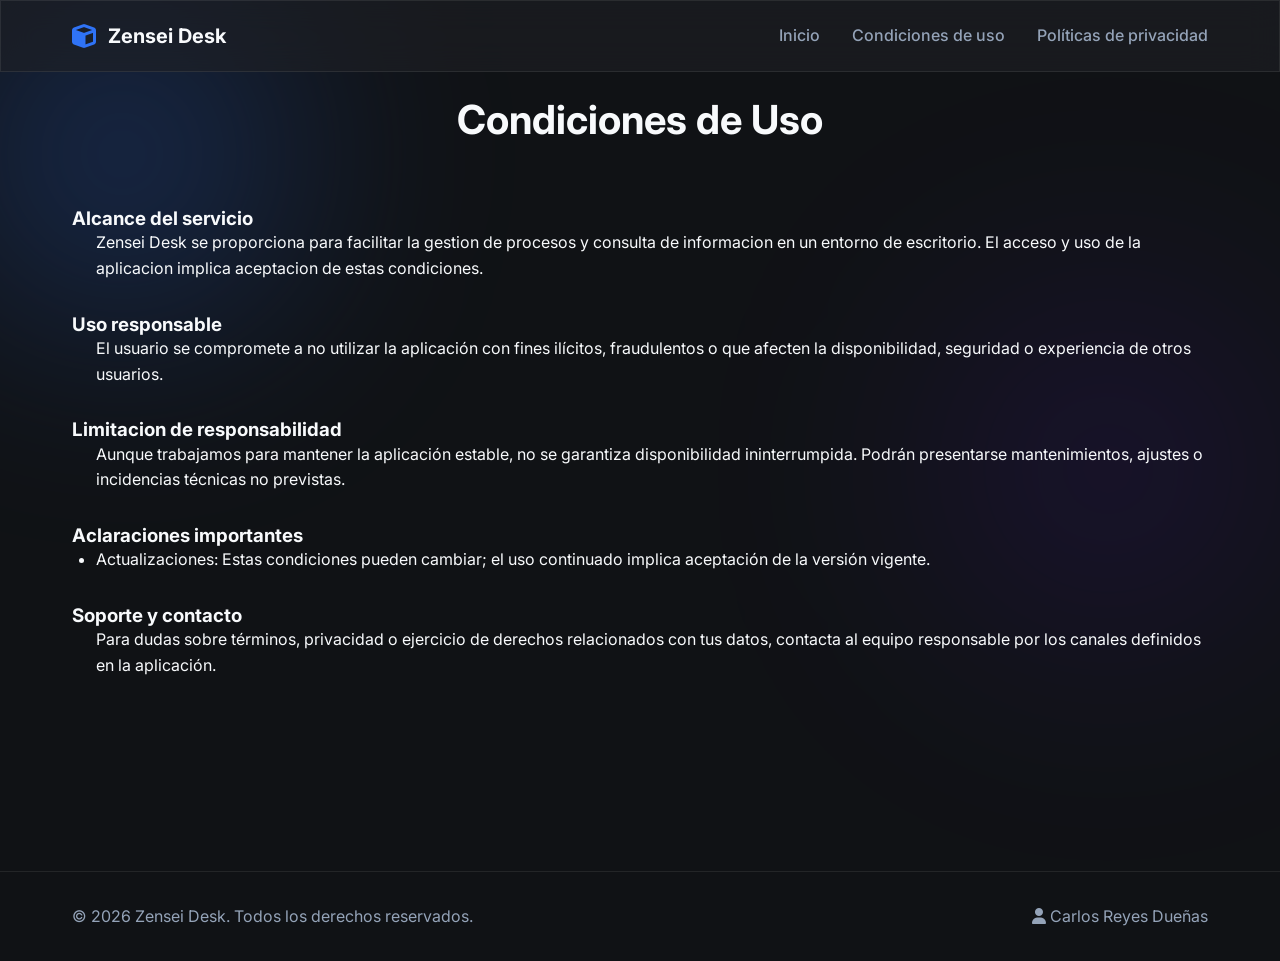
==== condiciones.html @ 5dd376e8 "Se agregan espacios para condiciones de uso y políticas de privacidad." ====
<!doctype html>
<html lang="es" class="dark">
    <head>
        <meta charset="UTF-8" />
        <meta name="viewport" content="width=device-width, initial-scale=1.0" />
        <title>Condiciones de Uso - Zensei Desk</title>
        <meta name="description" content="Condiciones de uso de Zensei Desk" />
        <!-- Google Fonts -->
        <link rel="preconnect" href="https://fonts.googleapis.com" />
        <link rel="preconnect" href="https://fonts.gstatic.com" crossorigin />
        <link
            href="https://fonts.googleapis.com/css2?family=Inter:wght@300;400;500;600;700&display=swap"
            rel="stylesheet"
        />
        <link rel="stylesheet" href="css/styles.css" />
        <link
            rel="stylesheet"
            href="https://cdnjs.cloudflare.com/ajax/libs/font-awesome/6.4.0/css/all.min.css"
        />
    </head>

    <body>
        <div class="blob blob-1"></div>
        <div class="blob blob-2"></div>

        <nav class="navbar glass">
            <div class="container nav-content">
                <div class="logo">
                    <i class="fa-solid fa-cube logo-icon"></i>
                    <span>Zensei Desk</span>
                </div>
                <ul class="nav-links">
                    <li><a href="index.html">Inicio</a></li>
                    <li>
                        <a href="condiciones.html" class="active"
                            >Condiciones de uso</a
                        >
                    </li>
                    <li>
                        <a href="politicas.html">Políticas de privacidad</a>
                    </li>
                </ul>
            </div>
        </nav>

        <main class="container features-section">
            <div class="section-header">
                <h2>Condiciones de Uso</h2>
            </div>

            <section class="glass-panel content-panel">
                <div class="section-block">
                    <h3>Alcance del servicio</h3>
                    <p>
                        Zensei Desk se proporciona para facilitar la gestion de
                        procesos y consulta de informacion en un entorno de
                        escritorio. El acceso y uso de la aplicacion implica
                        aceptacion de estas condiciones.
                    </p>
                </div>

                <div class="section-block">
                    <h3>Uso responsable</h3>
                    <p>
                        El usuario se compromete a no utilizar la aplicación con
                        fines ilícitos, fraudulentos o que afecten la
                        disponibilidad, seguridad o experiencia de otros
                        usuarios.
                    </p>
                </div>

                <div class="section-block">
                    <h3>Limitacion de responsabilidad</h3>
                    <p>
                        Aunque trabajamos para mantener la aplicación estable,
                        no se garantiza disponibilidad ininterrumpida. Podrán
                        presentarse mantenimientos, ajustes o incidencias
                        técnicas no previstas.
                    </p>
                </div>

                <div class="section-block">
                    <h3>Aclaraciones importantes</h3>
                    <ul>
                        <li>
                            Actualizaciones: Estas condiciones pueden cambiar;
                            el uso continuado implica aceptación de la versión
                            vigente.
                        </li>
                    </ul>
                </div>

                <div class="section-block">
                    <h3>Soporte y contacto</h3>
                    <p>
                        Para dudas sobre términos, privacidad o ejercicio de derechos relacionados con tus datos, contacta al equipo responsable por los canales definidos en la aplicación.
                    </p>
                </div>
            </section>
        </main>

        <footer class="footer">
            <div class="container">
                <p>&copy; 2026 Zensei Desk. Todos los derechos reservados.</p>
                <div class="social-links">
                    <a href="#"
                        ><i class="fa-solid fa-user"></i> Carlos Reyes Dueñas</a
                    >
                </div>
            </div>
        </footer>

        <script src="js/main.js"></script>
    </body>
</html>
---- css/styles.css ----
:root {
    /* SukiUI Blue Base Colors */
    --primary-blue: #2f73f6;
    --primary-blue-hover: #1b5edc;
    --primary-blue-glow: rgba(47, 115, 246, 0.4);

    /* Dark Theme Surface Colors */
    --bg-base: #101215;
    --bg-surface: #1e2025;
    --bg-glass: rgba(30, 32, 37, 0.6);
    --border-glass: rgba(255, 255, 255, 0.08);

    /* Text */
    --text-primary: #f8fafc;
    --text-secondary: #94a3b8;

    /* Layout */
    --container-max-width: 1200px;
    --radius-lg: 16px;
    --radius-xl: 24px;

    /* Typography */
    --font-family: "Inter", system-ui, -apple-system, sans-serif;
}

* {
    margin: 0;
    padding: 0;
    box-sizing: border-box;
}

body {
    font-family: var(--font-family);
    background-color: var(--bg-base);
    color: var(--text-primary);
    line-height: 1.6;
    overflow-x: hidden;
    position: relative;
}

::selection {
    background-color: var(--primary-blue);
    color: white;
}

/* Background Animated Blobs */
.blob {
    position: absolute;
    filter: blur(120px);
    border-radius: 50%;
    z-index: -1;
    opacity: 0.5;
    animation: float 10s ease-in-out infinite alternate;
}

.blob-1 {
    top: -10%;
    left: -10%;
    width: 500px;
    height: 500px;
    background: radial-gradient(
        circle,
        var(--primary-blue) 0%,
        transparent 60%
    );
}

.blob-2 {
    bottom: 20%;
    right: -10%;
    width: 600px;
    height: 600px;
    background: radial-gradient(
        circle,
        rgba(94, 28, 230, 0.4) 0%,
        transparent 60%
    );
    animation-delay: -5s;
}

@keyframes float {
    0% {
        transform: translate(0, 0) scale(1);
    }
    100% {
        transform: translate(50px, 30px) scale(1.1);
    }
}

/* Typography elements */
h1,
h2,
h3 {
    font-weight: 700;
    line-height: 1.2;
}

.text-gradient {
    background: linear-gradient(135deg, #4da3ff, var(--primary-blue));
    -webkit-background-clip: text;
    -webkit-text-fill-color: transparent;
    background-clip: text;
}

/* Utilities */
.container {
    max-width: var(--container-max-width);
    margin: 0 auto;
    padding: 0 2rem;
}

.text-center {
    text-align: center;
}

/* Section spacing */
.section-block {
    margin-bottom: 2rem;
}

/* Indent paragraph and list content after titles */
.section-block p,
.section-block ul {
    padding-left: 1.5rem;
}

/* Glassmorphism */
.glass {
    background: var(--bg-glass);
    backdrop-filter: blur(16px);
    -webkit-backdrop-filter: blur(16px);
    border: 1px solid var(--border-glass);
}

/* Navbar */
.navbar {
    position: fixed;
    top: 0;
    left: 0;
    width: 100%;
    z-index: 1000;
    border-bottom: 1px solid var(--border-glass);
    transition: all 0.3s ease;
}

.navbar.scrolled {
    background: rgba(16, 18, 21, 0.85);
    box-shadow: 0 4px 30px rgba(0, 0, 0, 0.5);
}

.nav-content {
    display: flex;
    justify-content: space-between;
    align-items: center;
    height: 70px;
}

.logo {
    display: flex;
    align-items: center;
    gap: 0.75rem;
    font-size: 1.25rem;
    font-weight: 700;
}

.logo-icon {
    color: var(--primary-blue);
    font-size: 1.5rem;
}

.nav-links {
    list-style: none;
    display: flex;
    gap: 2rem;
}

.nav-links a {
    color: var(--text-secondary);
    text-decoration: none;
    font-weight: 500;
    transition: color 0.3s ease;
}

.nav-links a:hover {
    color: var(--text-primary);
}

/* Buttons */
.btn {
    display: inline-flex;
    align-items: center;
    justify-content: center;
    gap: 0.5rem;
    padding: 0.75rem 1.5rem;
    border-radius: var(--radius-lg);
    font-weight: 600;
    text-decoration: none;
    transition: all 0.3s ease;
    cursor: pointer;
    border: none;
}

.btn-primary {
    background-color: var(--primary-blue);
    color: white;
    box-shadow: 0 4px 14px var(--primary-blue-glow);
}

.btn-primary:hover {
    background-color: var(--primary-blue-hover);
    transform: translateY(-2px);
    box-shadow: 0 6px 20px rgba(47, 115, 246, 0.6);
}

.btn-secondary {
    background-color: var(--bg-surface);
    color: var(--text-primary);
    border: 1px solid var(--border-glass);
}

.btn-secondary:hover {
    background-color: rgba(255, 255, 255, 0.1);
    transform: translateY(-2px);
}

.btn-large {
    padding: 1rem 2.5rem;
    font-size: 1.1rem;
}

/* Hero Section */
.hero {
    display: flex;
    align-items: center;
    justify-content: space-between;
    min-height: 100vh;
    padding-top: 80px;
    gap: 4rem;
}

.hero-content {
    flex: 1;
    max-width: 550px;
}

.hero h1 {
    font-size: 4rem;
    margin-bottom: 1.5rem;
    animation: fadeUp 0.8s ease-out;
}

.hero p {
    font-size: 1.2rem;
    color: var(--text-secondary);
    margin-bottom: 2.5rem;
    animation: fadeUp 1s ease-out;
}

.hero-actions {
    display: flex;
    gap: 1rem;
    animation: fadeUp 1.2s ease-out;
}

.hero-image {
    flex: 1;
    border-radius: var(--radius-xl);
    padding: 0.5rem;
    transform: perspective(1000px) rotateY(-5deg) rotateX(2deg);
    transition: transform 0.5s ease;
    box-shadow: 0 25px 50px -12px rgba(0, 0, 0, 0.5);
    animation: fadeRotate 1.5s ease-out;
}

.hero-image:hover {
    transform: perspective(1000px) rotateY(0deg) rotateX(0deg);
}

.glass-image {
    width: 100%;
    border-radius: var(--radius-lg);
    display: block;
}

/* Features Section */
.features-section {
    padding: 6rem 2rem;
}

.section-header {
    text-align: center;
    margin-bottom: 4rem;
    max-width: 600px;
    margin-left: auto;
    margin-right: auto;
}

.section-header h2 {
    font-size: 2.5rem;
    margin-bottom: 1rem;
}

.section-header p {
    color: var(--text-secondary);
    font-size: 1.1rem;
}

.features-grid {
    display: grid;
    grid-template-columns: repeat(auto-fit, minmax(300px, 1fr));
    gap: 2rem;
}

.feature-card {
    padding: 2.5rem;
    border-radius: var(--radius-xl);
    transition:
        transform 0.3s ease,
        background 0.3s ease;
}

.feature-card:hover {
    transform: translateY(-10px);
    background: rgba(40, 44, 52, 0.8);
    border-color: rgba(255, 255, 255, 0.15);
}

.feature-icon {
    width: 60px;
    height: 60px;
    background: rgba(47, 115, 246, 0.1);
    color: var(--primary-blue);
    border-radius: 14px;
    display: flex;
    align-items: center;
    justify-content: center;
    font-size: 1.5rem;
    margin-bottom: 1.5rem;
}

.feature-card h3 {
    font-size: 1.3rem;
    margin-bottom: 1rem;
}

.feature-card p {
    color: var(--text-secondary);
}

/* Tutorials Section */
.video-grid {
    display: grid;
    grid-template-columns: repeat(auto-fit, minmax(350px, 1fr));
    gap: 2rem;
    margin-top: 2rem;
}

.video-card {
    border-radius: var(--radius-xl);
    overflow: hidden;
    transition:
        transform 0.3s ease,
        background 0.3s ease;
}

.video-card:hover {
    transform: translateY(-5px);
    background: rgba(40, 44, 52, 0.8);
    border-color: rgba(255, 255, 255, 0.15);
}

.video-wrapper {
    position: relative;
    padding-bottom: 56.25%; /* 16:9 Aspect Ratio */
    height: 0;
    overflow: hidden;
}

.video-wrapper iframe {
    position: absolute;
    top: 0;
    left: 0;
    width: 100%;
    height: 100%;
    border: none;
}

.video-info {
    padding: 1.5rem;
}

.video-info h3 {
    margin-bottom: 0.5rem;
    font-size: 1.25rem;
}

.video-info p {
    color: var(--text-secondary);
    font-size: 0.95rem;
}

/* Download Section */
.download-section {
    padding: 6rem 0;
    position: relative;
}

.download-grid {
    display: flex;
    flex-wrap: wrap;
    justify-content: center;
    gap: 2rem;
    margin-top: 2rem;
}

.download-card {
    padding: 3rem 2rem;
    border-radius: var(--radius-xl);
    max-width: 450px;
    width: 100%;
    flex: 1 1 350px;
    transition: transform 0.3s ease;
}

.download-card:hover {
    transform: translateY(-5px);
}

.hero-icon {
    font-size: 4rem;
    color: #00a4ef; /* Windows Blue */
    margin-bottom: 1.5rem;
}

.dl-buttons {
    margin-top: 2rem;
}

/* Footer */
.footer {
    border-top: 1px solid var(--border-glass);
    padding: 2rem 0;
    margin-top: 4rem;
}

.footer .container {
    display: flex;
    justify-content: space-between;
    align-items: center;
    color: var(--text-secondary);
}

.social-links a {
    color: var(--text-secondary);
    text-decoration: none;
    transition: color 0.3s ease;
}

.social-links a:hover {
    color: var(--text-primary);
}

/* Animations */
@keyframes fadeUp {
    from {
        opacity: 0;
        transform: translateY(20px);
    }
    to {
        opacity: 1;
        transform: translateY(0);
    }
}

@keyframes fadeRotate {
    from {
        opacity: 0;
        transform: perspective(1000px) rotateY(-15deg) rotateX(10deg)
            translateY(40px);
    }
    to {
        opacity: 1;
        transform: perspective(1000px) rotateY(-5deg) rotateX(2deg)
            translateY(0);
    }
}

/* Responsiveness */
@media (max-width: 900px) {
    .hero {
        flex-direction: column;
        justify-content: center;
        text-align: center;
        padding-top: 120px;
    }

    .hero h1 {
        font-size: 3rem;
    }

    .hero-actions {
        justify-content: center;
    }

    .hero-image {
        transform: none;
    }

    .hero-image:hover {
        transform: none;
    }
}

@media (max-width: 600px) {
    .nav-links {
        display: none;
    }

    .hero h1 {
        font-size: 2.5rem;
    }

    .download-card {
        padding: 2rem;
    }
}
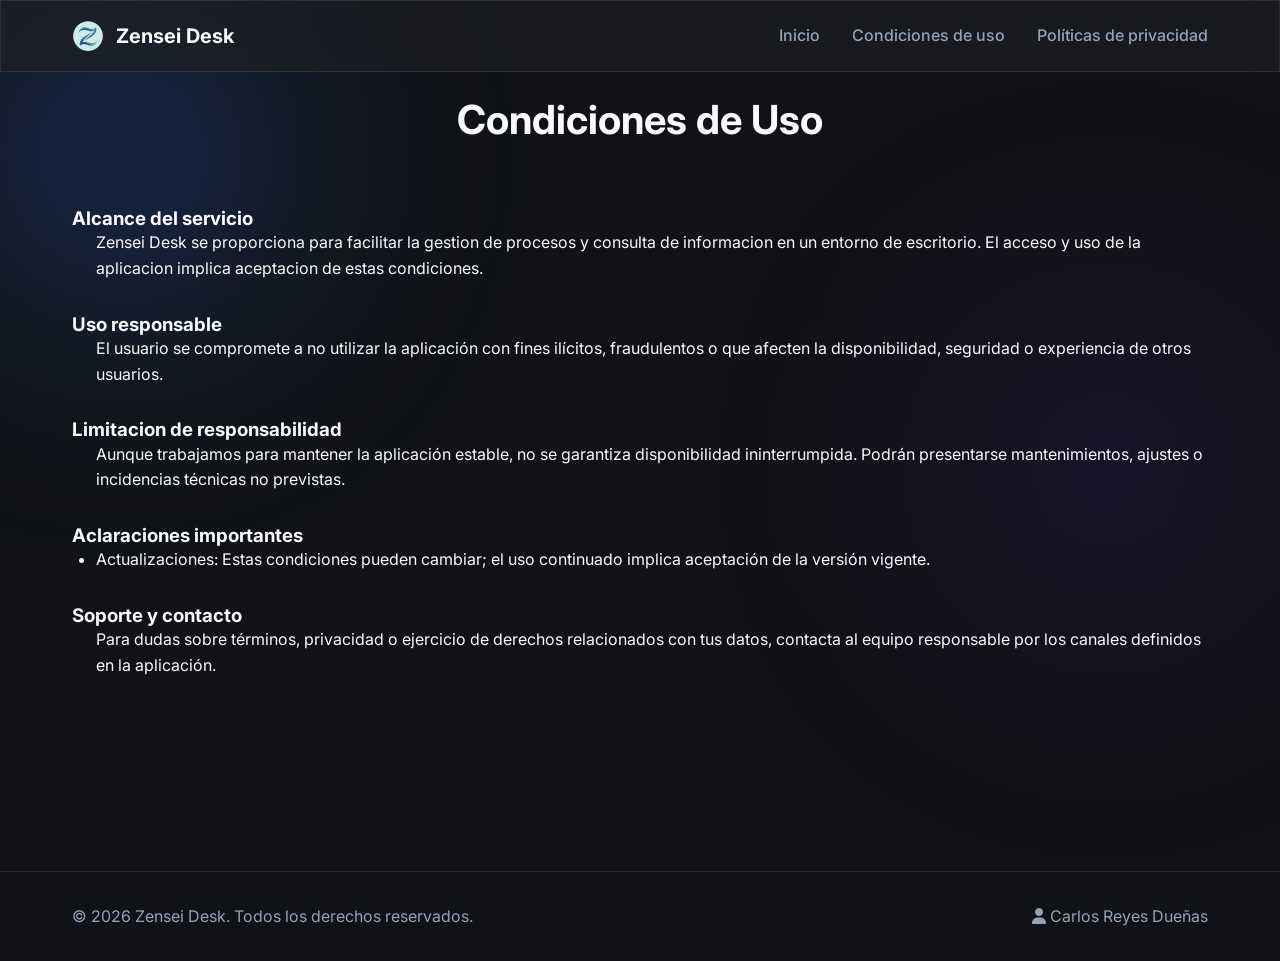
==== commit b8dd9e0f: "Mejoras menores" ====
--- a/condiciones.html
+++ b/condiciones.html
@@ -17,6 +17,7 @@
             rel="stylesheet"
             href="https://cdnjs.cloudflare.com/ajax/libs/font-awesome/6.4.0/css/all.min.css"
         />
+        <link rel="icon" href="assets/favicon.png" />
     </head>
 
     <body>
@@ -26,7 +27,13 @@
         <nav class="navbar glass">
             <div class="container nav-content">
                 <div class="logo">
-                    <i class="fa-solid fa-cube logo-icon"></i>
+                    <img
+                        src="assets/favicon.png"
+                        alt="Zensei Desk"
+                        class="logo-icon"
+                        width="32"
+                        height="32"
+                    />
                     <span>Zensei Desk</span>
                 </div>
                 <ul class="nav-links">
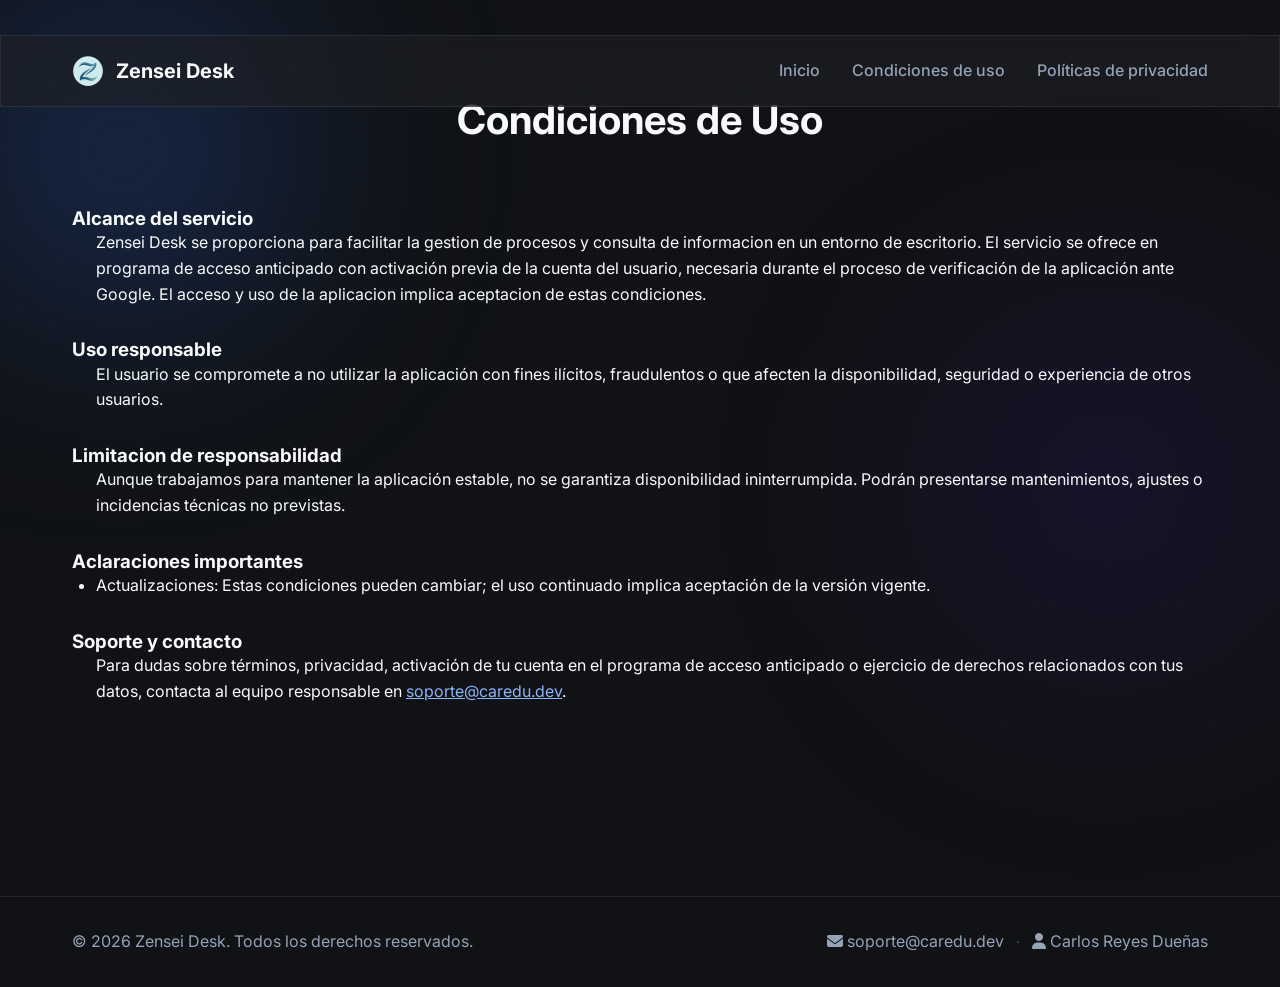
==== commit a7c9cb92: "Mejoras de presentación" ====
--- a/condiciones.html
+++ b/condiciones.html
@@ -61,8 +61,11 @@
                     <p>
                         Zensei Desk se proporciona para facilitar la gestion de
                         procesos y consulta de informacion en un entorno de
-                        escritorio. El acceso y uso de la aplicacion implica
-                        aceptacion de estas condiciones.
+                        escritorio. El servicio se ofrece en programa de acceso
+                        anticipado con activación previa de la cuenta del
+                        usuario, necesaria durante el proceso de verificación
+                        de la aplicación ante Google. El acceso y uso de la
+                        aplicacion implica aceptacion de estas condiciones.
                     </p>
                 </div>
 
@@ -100,7 +103,13 @@
                 <div class="section-block">
                     <h3>Soporte y contacto</h3>
                     <p>
-                        Para dudas sobre términos, privacidad o ejercicio de derechos relacionados con tus datos, contacta al equipo responsable por los canales definidos en la aplicación.
+                        Para dudas sobre términos, privacidad, activación de tu
+                        cuenta en el programa de acceso anticipado o ejercicio
+                        de derechos relacionados con tus datos, contacta al
+                        equipo responsable en
+                        <a href="mailto:soporte@caredu.dev"
+                            >soporte@caredu.dev</a
+                        >.
                     </p>
                 </div>
             </section>
@@ -110,7 +119,15 @@
             <div class="container">
                 <p>&copy; 2026 Zensei Desk. Todos los derechos reservados.</p>
                 <div class="social-links">
-                    <a href="#"
+                    <a href="mailto:soporte@caredu.dev"
+                        ><i class="fa-solid fa-envelope"></i>
+                        soporte@caredu.dev</a
+                    >
+                    <span class="separator">·</span>
+                    <a
+                        href="https://caredu.dev"
+                        target="_blank"
+                        rel="noopener"
                         ><i class="fa-solid fa-user"></i> Carlos Reyes Dueñas</a
                     >
                 </div>
--- a/css/styles.css
+++ b/css/styles.css
@@ -450,6 +450,30 @@
     color: var(--text-secondary);
 }
 
+.footer-links {
+    margin: 8px 0;
+    text-align: center;
+}
+
+.footer-links a {
+    color: var(--text-muted, #94a3b8);
+    text-decoration: none;
+    font-size: 0.85rem;
+    transition: color 0.3s;
+}
+
+.footer-links a:hover {
+    color: var(--accent, #3b82f6);
+    text-decoration: underline;
+}
+
+.separator {
+    color: var(--text-muted, #475569);
+    margin: 0 8px;
+    font-size: 0.85rem;
+}
+
+
 .social-links a {
     color: var(--text-secondary);
     text-decoration: none;
@@ -523,4 +547,295 @@
     .download-card {
         padding: 2rem;
     }
-}
+
+    .pilot-banner {
+        flex-direction: column;
+        gap: 0.15rem;
+        text-align: center;
+        font-size: 0.8rem;
+        padding: 0.5rem 1rem;
+    }
+
+    .hero {
+        padding-top: 150px;
+    }
+}
+
+/* Programa de acceso anticipado */
+.pilot-banner {
+    position: fixed;
+    top: 0;
+    left: 0;
+    width: 100%;
+    z-index: 1001;
+    display: flex;
+    justify-content: center;
+    align-items: center;
+    gap: 0.75rem;
+    padding: 0.45rem 1rem;
+    font-size: 0.85rem;
+    color: var(--text-secondary);
+    background: rgba(16, 18, 21, 0.92);
+    backdrop-filter: blur(16px);
+    -webkit-backdrop-filter: blur(16px);
+    border-bottom: 1px solid var(--border-glass);
+}
+
+.pilot-banner a {
+    color: var(--text-primary);
+    font-weight: 600;
+    text-decoration: none;
+    white-space: nowrap;
+}
+
+.pilot-banner a:hover {
+    color: var(--primary-blue);
+    text-decoration: underline;
+}
+
+.navbar {
+    top: 35px;
+}
+
+.hero {
+    padding-top: 150px;
+}
+
+#features,
+#tutorials,
+#download {
+    scroll-margin-top: 120px;
+}
+
+.pilot-badge {
+    display: inline-flex;
+    align-items: center;
+    gap: 0.5rem;
+    padding: 0.4rem 1rem;
+    margin-bottom: 1.25rem;
+    font-size: 0.85rem;
+    font-weight: 600;
+    letter-spacing: 0.02em;
+    color: var(--text-primary);
+    background: rgba(47, 115, 246, 0.12);
+    border: 1px solid rgba(47, 115, 246, 0.35);
+    border-radius: 999px;
+    animation: fadeUp 0.8s ease-out;
+}
+
+.pilot-dot {
+    width: 8px;
+    height: 8px;
+    border-radius: 50%;
+    background-color: #4da3ff;
+    box-shadow: 0 0 10px rgba(77, 163, 255, 0.9);
+}
+
+.hero-note {
+    font-size: 1rem !important;
+    color: var(--text-primary) !important;
+    opacity: 0.9;
+    margin-bottom: 1.75rem !important;
+    animation: fadeUp 1.1s ease-out;
+}
+
+.hero-micro {
+    margin-top: 1rem;
+    font-size: 0.85rem;
+    color: var(--text-secondary);
+}
+
+.hero-micro a,
+.step-card a,
+.contact-cta a[href^="mailto"] {
+    color: #8cb4f8;
+}
+
+.hero-content .hero-micro a {
+    display: inline-flex;
+    align-items: center;
+    gap: 0.45rem;
+    font-weight: 600;
+    letter-spacing: 0.02em;
+    color: #a9c6ff;
+    text-decoration: none;
+    padding-bottom: 0.25rem;
+    border-bottom: 1px solid rgba(140, 180, 248, 0.45);
+    transition:
+        color 0.3s ease,
+        border-color 0.3s ease,
+        gap 0.3s ease,
+        text-shadow 0.3s ease,
+        transform 0.3s ease;
+}
+
+.hero-content .hero-micro a:hover {
+    color: #ffffff;
+    gap: 0.65rem;
+    border-bottom-color: #4da3ff;
+    text-shadow: 0 0 14px rgba(77, 163, 255, 0.65);
+    transform: translateY(-1px);
+}
+
+.contact-cta .hero-micro a {
+    text-decoration: underline;
+}
+
+/* Pasos de acceso */
+.steps-grid {
+    display: grid;
+    grid-template-columns: repeat(auto-fit, minmax(280px, 1fr));
+    gap: 1.5rem;
+    margin: 1rem auto 2.5rem;
+    max-width: 1000px;
+    text-align: left;
+}
+
+.step-card {
+    padding: 1.75rem;
+    border-radius: var(--radius-xl);
+}
+
+.step-number {
+    display: inline-flex;
+    align-items: center;
+    justify-content: center;
+    width: 32px;
+    height: 32px;
+    margin-bottom: 1rem;
+    font-weight: 700;
+    font-size: 0.95rem;
+    color: white;
+    background-color: var(--primary-blue);
+    border-radius: 50%;
+}
+
+.step-card h3 {
+    font-size: 1.1rem;
+    margin-bottom: 0.5rem;
+}
+
+.step-card p {
+    color: var(--text-secondary);
+    font-size: 0.95rem;
+}
+
+.google-note {
+    display: flex;
+    gap: 1rem;
+    align-items: flex-start;
+    max-width: 860px;
+    margin: 2.5rem auto 2.5rem;
+    padding: 1.25rem 1.5rem;
+    border-radius: var(--radius-lg);
+    text-align: left;
+    font-size: 0.92rem;
+    color: var(--text-secondary);
+}
+
+.google-note i {
+    margin-top: 0.2rem;
+    color: var(--primary-blue);
+    font-size: 1.1rem;
+}
+
+.google-note strong {
+    color: var(--text-primary);
+}
+
+.contact-cta {
+    margin-top: 1rem;
+}
+
+/* Privacy Policy specific styles */
+.policy-meta {
+    text-align: center;
+    color: var(--text-secondary);
+    font-size: 0.9rem;
+    margin-top: 0.5rem;
+    margin-bottom: 2rem;
+}
+
+.policy-content h4 {
+    font-size: 1.1rem;
+    margin: 1.5rem 0 0.5rem 0;
+    color: var(--text-primary);
+}
+
+.policy-content h4:first-of-type {
+    margin-top: 1rem;
+}
+
+.policy-content a {
+    color: var(--primary-blue);
+    text-decoration: underline;
+}
+
+.policy-content a:hover {
+    color: var(--primary-blue-hover);
+}
+
+.content-panel a {
+    color: #8cb4f8;
+}
+
+.content-panel a:hover {
+    color: var(--primary-blue);
+}
+
+.policy-table {
+    width: 100%;
+    border-collapse: separate;
+    border-spacing: 0;
+    margin: 1rem 0 1.5rem 0;
+    font-size: 0.9rem;
+    border-radius: 12px;
+    overflow: hidden;
+    border: 1px solid rgba(255, 255, 255, 0.08);
+}
+
+.policy-table th {
+    background-color: rgba(255, 255, 255, 0.07);
+    color: var(--text-primary);
+    font-weight: 600;
+    padding: 0.9rem 1rem;
+    text-align: left;
+    border: none;
+    letter-spacing: 0.02em;
+}
+
+.policy-table td {
+    padding: 0.8rem 1rem;
+    text-align: left;
+    border-bottom: 1px solid rgba(255, 255, 255, 0.06);
+    color: var(--text-secondary);
+}
+
+.policy-table tbody tr:last-child td {
+    border-bottom: none;
+}
+
+.policy-table tbody tr:nth-child(even) {
+    background-color: rgba(255, 255, 255, 0.02);
+}
+
+.policy-table tbody tr:hover {
+    background-color: rgba(47, 115, 246, 0.06);
+}
+
+.policy-table tbody tr:hover td {
+    color: var(--text-primary);
+}
+
+.policy-table code {
+    background-color: rgba(140, 180, 248, 0.15);
+    padding: 0.2rem 0.5rem;
+    border-radius: 6px;
+    font-size: 0.82rem;
+    color: #8cb4f8;
+    font-weight: 500;
+}
+
+.policy-content strong {
+    color: var(--text-primary);
+}
